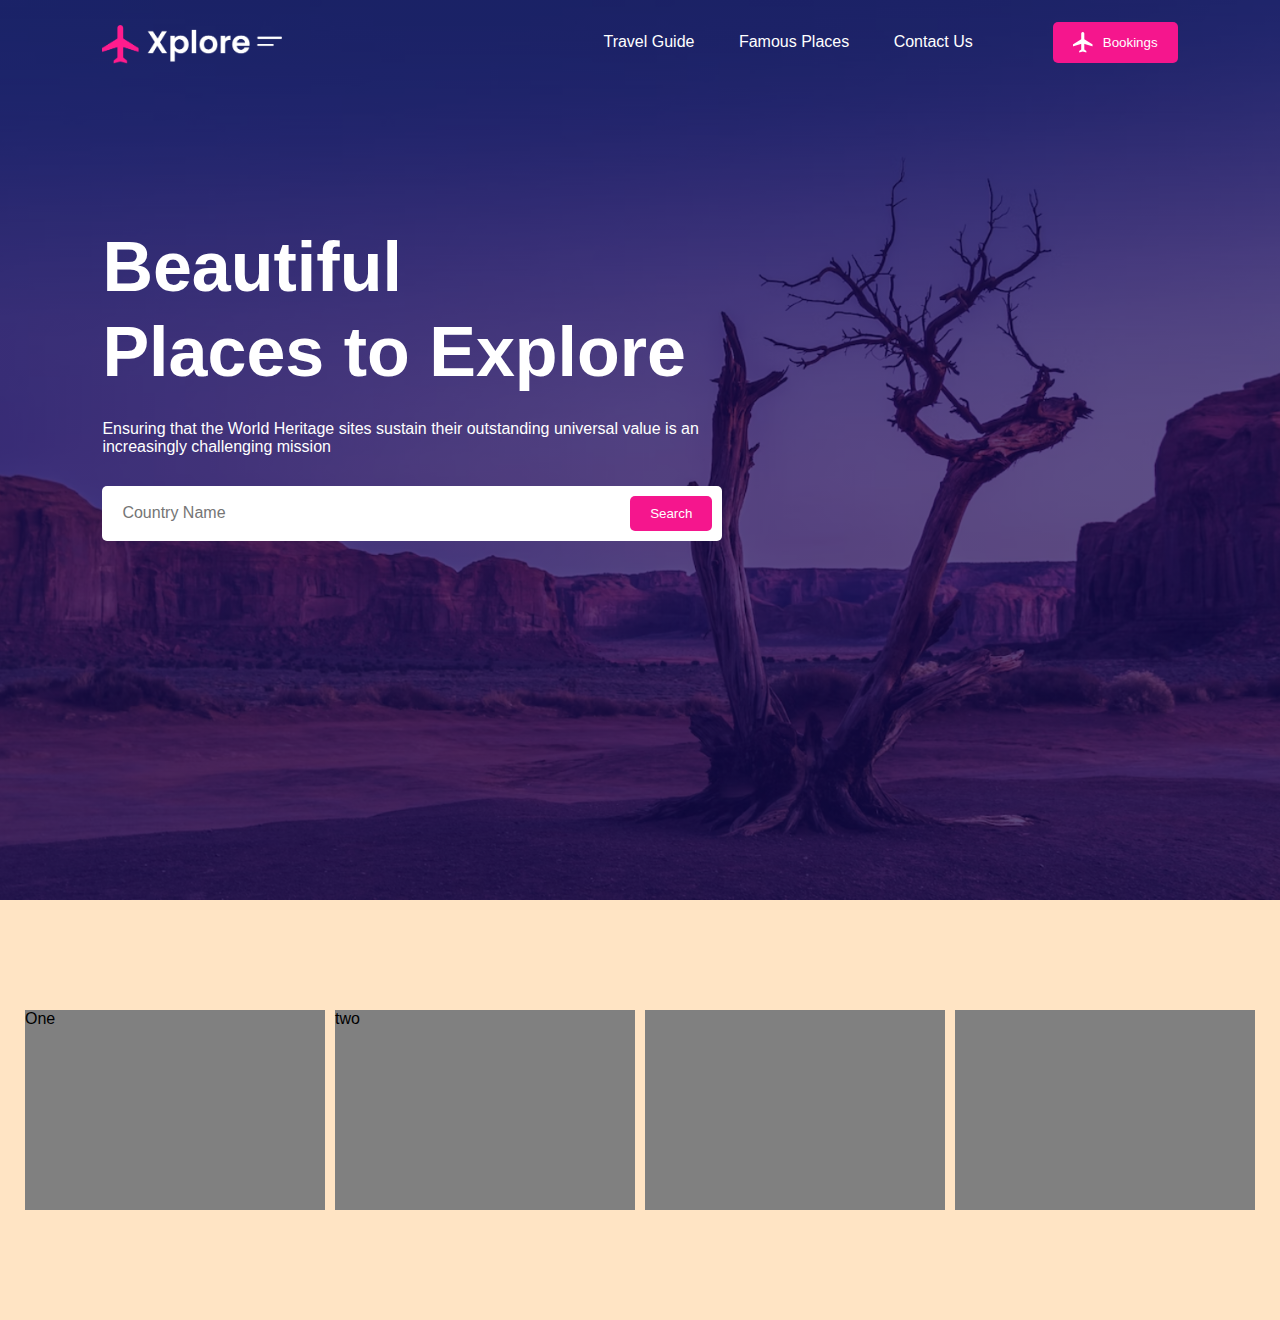
==== header-section/index.html @ 6a8186c1 "Header section complete" ====
<!DOCTYPE html>
<html lang="en">
<head>
    <meta charset="UTF-8">
    <meta http-equiv="X-UA-Compatible" content="IE=edge">
    <meta name="viewport" content="width=device-width, initial-scale=1.0">
    <link rel="stylesheet" href="style.css">
    <title>Header Section</title>
</head>
<body>
    <div class="container">
        <nav>
            <img src="img/logo.png" class="logo" alt="">
            <ul>
                <li><a href="#">Travel Guide</a></li>
                <li><a href="#">Famous Places</a></li>
                <li><a href="#">Contact Us</a></li>
            </ul>
            <button class="btn"><img src="img/icon.png" alt="">Bookings</button>
        </nav>
        <div class="content">
            <h1>Beautiful <br> Places to Explore</h1>
            <p>Ensuring that the World Heritage sites sustain their outstanding 
                universal value is an increasingly challenging mission</p>
            <form action="">
                <input type="text" placeholder="Country Name">
                <button type="submit" class="btn">Search</button>
            </form>
        </div>
    </div>
    <div class="body">
        <div class="flexes">
            One
        </div>
        <div class="flexes">
            two
        </div>
        <div class="flexes">
            
        </div>
        <div class="flexes">
            
        </div>
    </div>
</body>
</html>
---- header-section/style.css ----
*{
    margin: 0;
    padding: 0;
    font-family: 'Poppins', sans-serif;
    box-sizing: border-box;
}
.container{
    width: 100%;
    min-height: 100vh;
    background-image: linear-gradient(rgba(9,0,77,0.65),rgba(9,0,77,0.65)), url(img/background.png);
    background-size: cover;
    background-position: center;
    padding: 10px 8% ;
}
nav{
    width: 100%;
    display: flex;
    align-items: center;
    justify-content:space-between;
    padding: 10px 0 ;
}
.logo{
    width: 180px;
    cursor: pointer;
}

nav ul{
    list-style-type: none;
    width: 100%;
    text-align: right;
    padding-right: 60px;

}
nav ul li{
    display: inline-block;
    margin: 10px 20px;
}
nav ul li a{
    color: white;
    text-decoration: none;
}
.btn{
    display: flex;
    align-items: center;
    padding: 10px 20px;
    border: 0;
    outline: 0;
    border-radius: 5px;
    background-color:#f5168d;
    color: #fff;
    font-weight: 500;
    cursor: pointer;
}
.btn img{
    width:20px;
    margin-right: 10px ;
}
.content{
    margin-top: 14%;
    color: #fff;
    max-width: 620px;

}
.content h1{
    font-size: 70px;
    font-weight: 600;
    line-height: 85px;
    margin-bottom: 25px;
}
.content form{
    display: flex;
    align-items: center;
    background: white;
    border-radius: 5px;
    padding: 10px;
    margin-top: 30px;
}

.content form input{
    border: 0;
    outline: 0;
    width: 100%;
    font-size: 16px;
    padding-left: 10px;
}
.content form input .btn{
    font-size: 15px;
    padding: 10px 30px;
}
.body{
    height: 420px;
    background-color: bisque;
    width: 100%;
    display: flex;
    align-items: center;
    justify-content: space-around;
    padding: 10px 20px;
    
}
.flexes{
    width: 300px;
    height: 200px;
    background-color: grey;
}
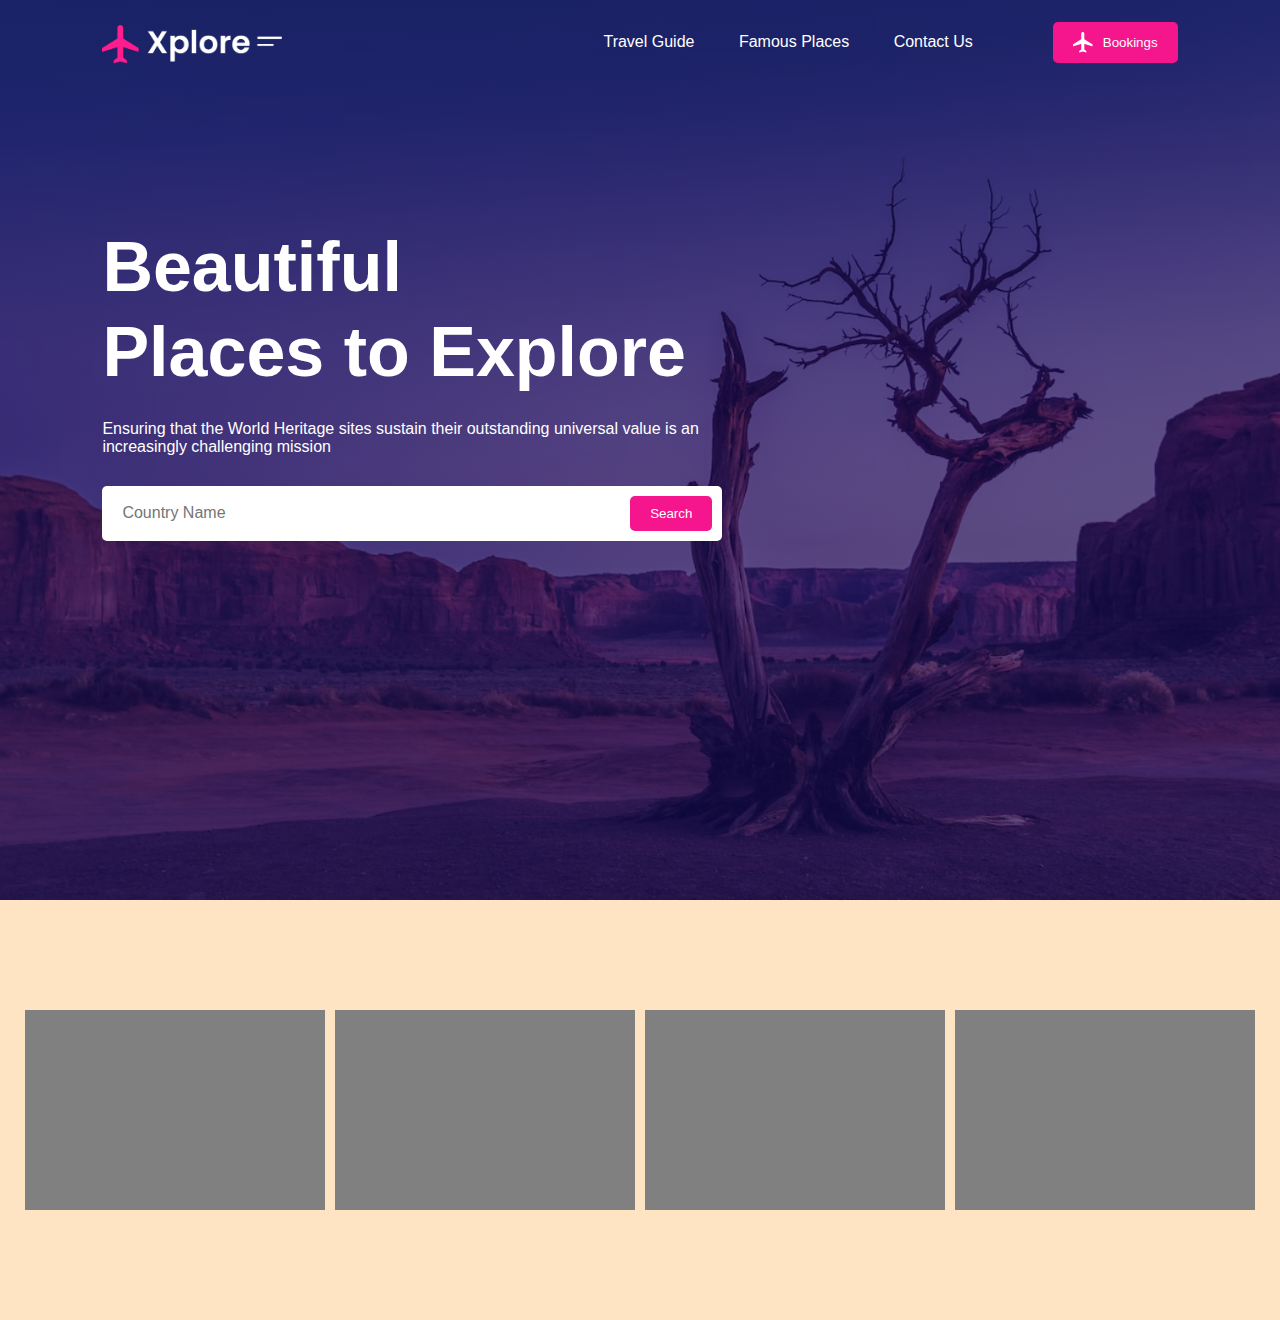
==== commit ac56944d: "dashboard project" ====
--- a/header-section/index.html
+++ b/header-section/index.html
@@ -30,10 +30,10 @@
     </div>
     <div class="body">
         <div class="flexes">
-            One
+        
         </div>
         <div class="flexes">
-            two
+            
         </div>
         <div class="flexes">
             
